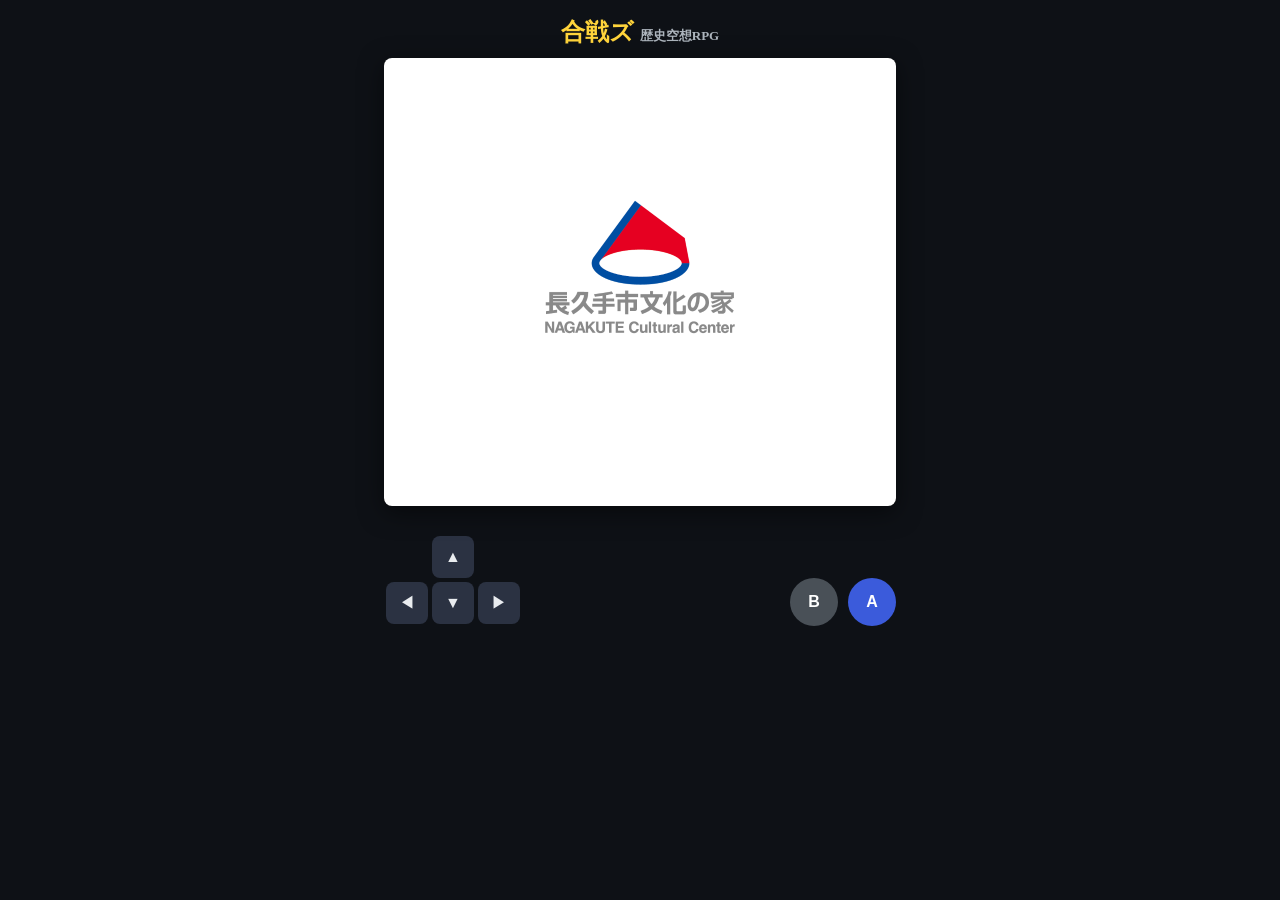
==== prototype/index.html @ 0fd7aaba "feat: オダのビジュアルとHD-2D歩行を実装" ====
<!DOCTYPE html>
<html lang="ja">
<head>
<meta charset="UTF-8">
<meta name="viewport" content="width=device-width, initial-scale=1.0, maximum-scale=1.0, user-scalable=no">
<title>合戦ズ ― 歴史空想RPG</title>
<link rel="icon" href="favicon.svg" type="image/svg+xml">
<link rel="apple-touch-icon" href="apple-touch-icon.png">
<link rel="manifest" href="manifest.json">
<meta name="theme-color" content="#1a1b2e">
<link rel="stylesheet" href="style.css">
</head>
<body>
<div id="app">
  <h1 id="apptitle">合戦ズ <small>歴史空想RPG</small></h1>
  <div id="stage">
    <canvas id="game" width="512" height="448"></canvas>
  </div>
  <div id="controls">
    <div id="dpad">
      <button id="btnUP" class="pad" aria-label="上">▲</button>
      <div class="midrow">
        <button id="btnLEFT" class="pad" aria-label="左">◀</button>
        <button id="btnDOWN" class="pad" aria-label="下">▼</button>
        <button id="btnRIGHT" class="pad" aria-label="右">▶</button>
      </div>
    </div>
    <div id="actions">
      <button id="btnB" class="act" aria-label="キャンセル">B</button>
      <button id="btnA" class="act" aria-label="決定">A</button>
    </div>
  </div>
</div>
<script src="dialogue.js?v=20260711p22"></script>
<script src="maps.js?v=20260711p22"></script>
<script src="game.js?v=20260711p22"></script>
</body>
</html>
---- prototype/style.css ----
* { box-sizing: border-box; }
html, body {
  margin: 0; padding: 0;
  background: #0e1116; color: #e9ecef;
  font-family: "Hiragino Sans", "Yu Gothic UI", sans-serif;
  -webkit-text-size-adjust: 100%;
}
#app { max-width: 560px; margin: 0 auto; padding: 10px 10px 24px; }
#apptitle {
  font-family: "Hiragino Mincho ProN", "Yu Mincho", serif;
  font-size: 24px; text-align: center; margin: 6px 0 10px; color: #ffd43b;
}
#apptitle small { font-size: 13px; color: #adb5bd; font-family: inherit; }
#stage { width: 100%; max-width: 512px; margin: 0 auto; position: relative; } /* 上映オーバーレイの基準 */
canvas#game {
  width: 100%; height: auto; display: block;
  background: #000; border-radius: 8px;
  box-shadow: 0 6px 24px rgba(0,0,0,0.5);
  touch-action: none;
}
#controls {
  display: flex; justify-content: space-between; align-items: flex-end;
  max-width: 512px; margin: 28px auto 0; user-select: none;
}
#dpad { display: flex; flex-direction: column; align-items: center; }
#dpad .midrow { display: flex; }
button.pad {
  width: 42px; height: 42px; margin: 2px; font-size: 16px;
  border: none; border-radius: 8px; background: #2b3242; color: #e9ecef;
  touch-action: none; cursor: pointer;
}
button.pad:active { background: #3d4860; }
#actions { display: flex; gap: 10px; }
button.act {
  width: 48px; height: 48px; border-radius: 50%; border: none;
  font-size: 16px; font-weight: bold; background: #3b5bdb; color: #fff;
  touch-action: none; cursor: pointer;
}
#actions #btnB { background: #495057; }
button.act:active { filter: brightness(1.2); }
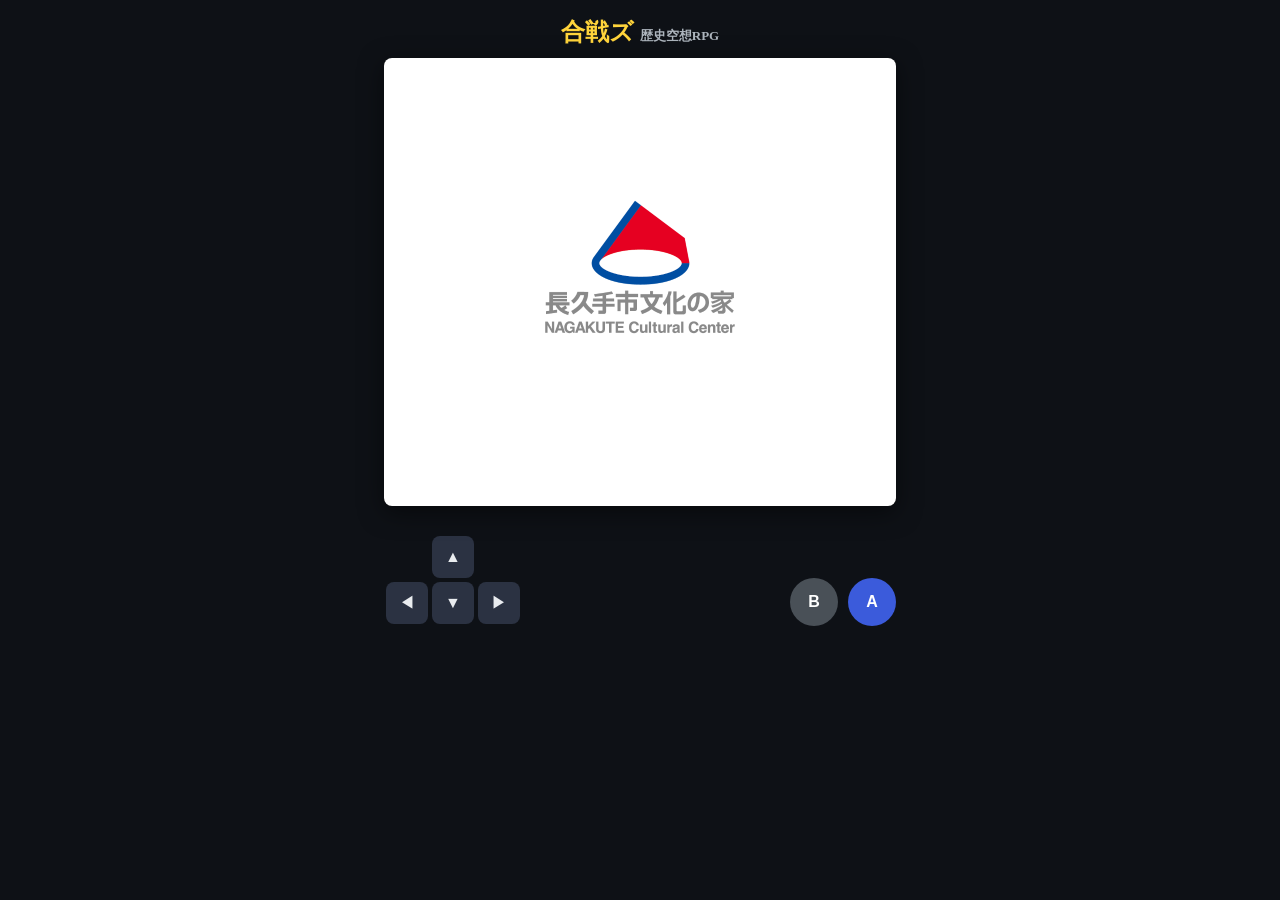
==== commit b30efa55: "fix: 文化の家の入館判定を拡張" ====
--- a/prototype/index.html
+++ b/prototype/index.html
@@ -31,8 +31,8 @@
     </div>
   </div>
 </div>
-<script src="dialogue.js?v=20260711p22"></script>
-<script src="maps.js?v=20260711p22"></script>
-<script src="game.js?v=20260711p22"></script>
+<script src="dialogue.js?v=20260711p25"></script>
+<script src="maps.js?v=20260711p25"></script>
+<script src="game.js?v=20260711p25"></script>
 </body>
 </html>
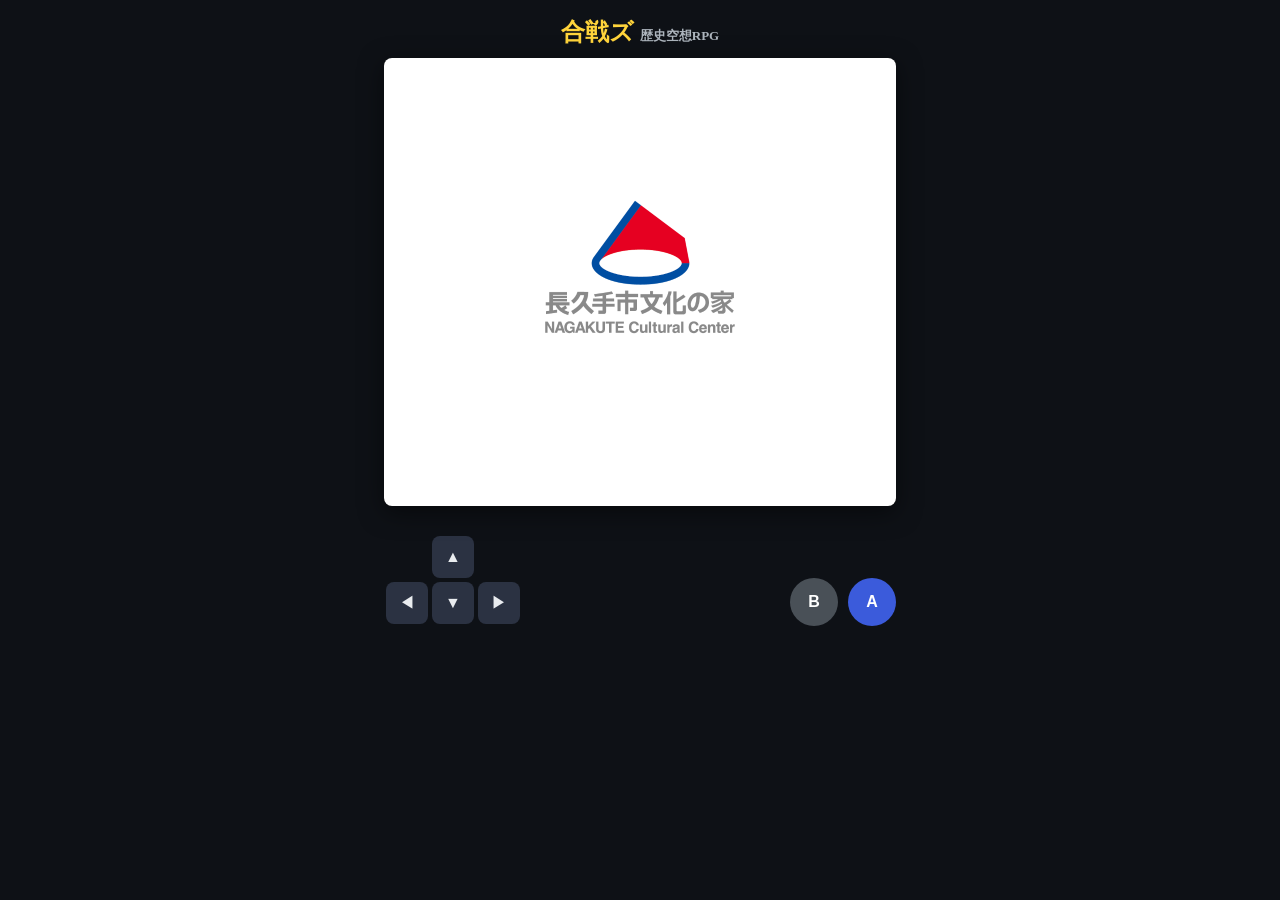
==== commit 98d59e8a: "feat: 古戦場駅周辺マップを現地配置に刷新" ====
--- a/prototype/index.html
+++ b/prototype/index.html
@@ -31,8 +31,8 @@
     </div>
   </div>
 </div>
-<script src="dialogue.js?v=20260711p25"></script>
-<script src="maps.js?v=20260711p25"></script>
-<script src="game.js?v=20260711p25"></script>
+<script src="dialogue.js?v=20260711p27"></script>
+<script src="maps.js?v=20260711p27"></script>
+<script src="game.js?v=20260711p27"></script>
 </body>
 </html>
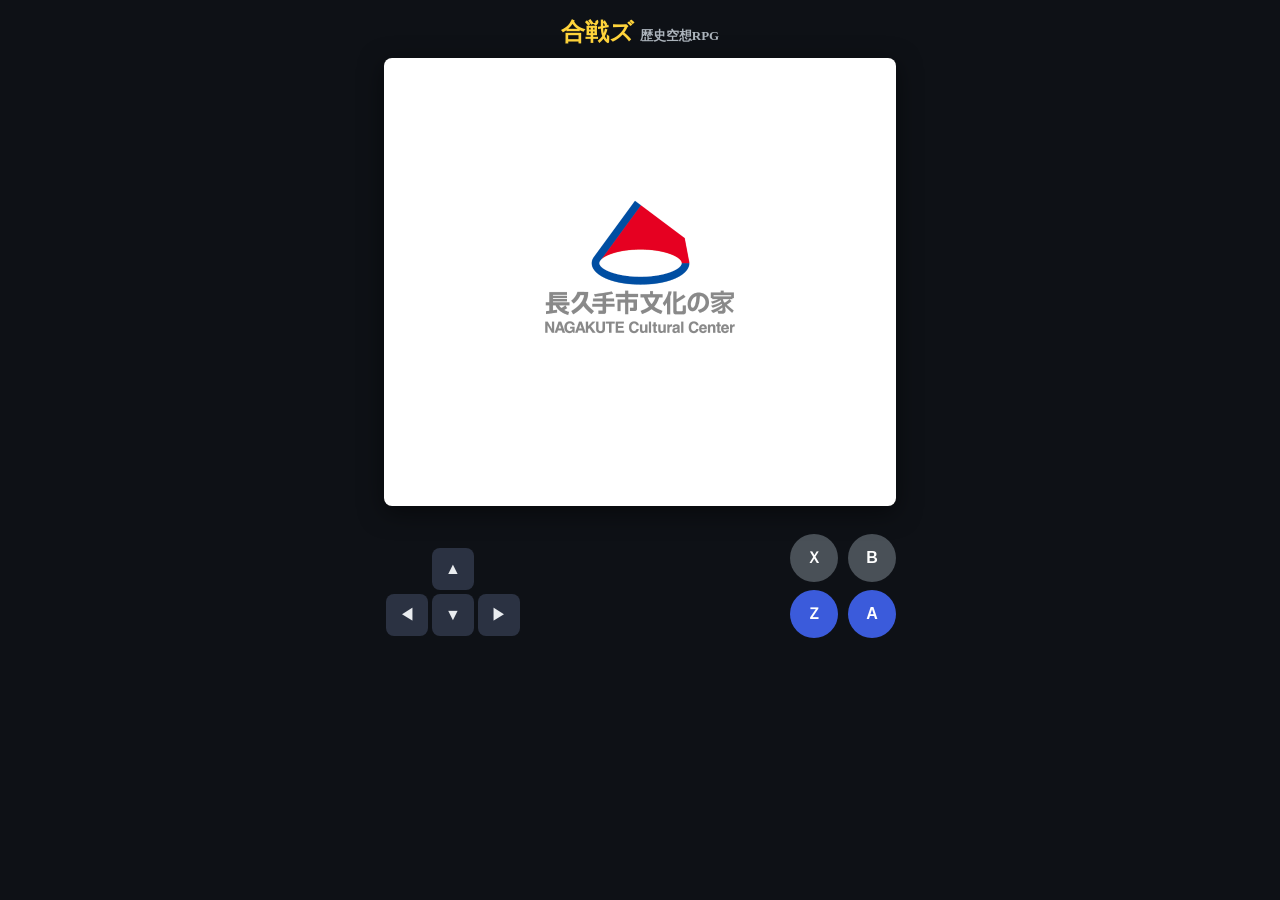
==== commit aa36e18d: "feat: エリア配置とリニモ機能を刷新" ====
--- a/prototype/index.html
+++ b/prototype/index.html
@@ -8,7 +8,7 @@
 <link rel="apple-touch-icon" href="apple-touch-icon.png">
 <link rel="manifest" href="manifest.json">
 <meta name="theme-color" content="#1a1b2e">
-<link rel="stylesheet" href="style.css">
+<link rel="stylesheet" href="style.css?v=20260711p28">
 </head>
 <body>
 <div id="app">
@@ -26,13 +26,15 @@
       </div>
     </div>
     <div id="actions">
+      <button id="btnX" class="act" aria-label="キャンセル">Ｘ</button>
       <button id="btnB" class="act" aria-label="キャンセル">B</button>
+      <button id="btnZ" class="act" aria-label="決定">Ｚ</button>
       <button id="btnA" class="act" aria-label="決定">A</button>
     </div>
   </div>
 </div>
-<script src="dialogue.js?v=20260711p27"></script>
-<script src="maps.js?v=20260711p27"></script>
-<script src="game.js?v=20260711p27"></script>
+<script src="dialogue.js?v=20260711p28"></script>
+<script src="maps.js?v=20260711p28"></script>
+<script src="game.js?v=20260711p28"></script>
 </body>
 </html>
--- a/prototype/style.css
+++ b/prototype/style.css
@@ -30,11 +30,14 @@
   touch-action: none; cursor: pointer;
 }
 button.pad:active { background: #3d4860; }
-#actions { display: flex; gap: 10px; }
+#actions {
+  display: grid; grid-template-columns: repeat(2, 48px); gap: 8px 10px;
+}
 button.act {
   width: 48px; height: 48px; border-radius: 50%; border: none;
   font-size: 16px; font-weight: bold; background: #3b5bdb; color: #fff;
   touch-action: none; cursor: pointer;
 }
-#actions #btnB { background: #495057; }
+#actions #btnB, #actions #btnX { background: #495057; }
 button.act:active { filter: brightness(1.2); }
+button.pad:focus-visible, button.act:focus-visible { outline: 3px solid #ffd43b; outline-offset: 2px; }
